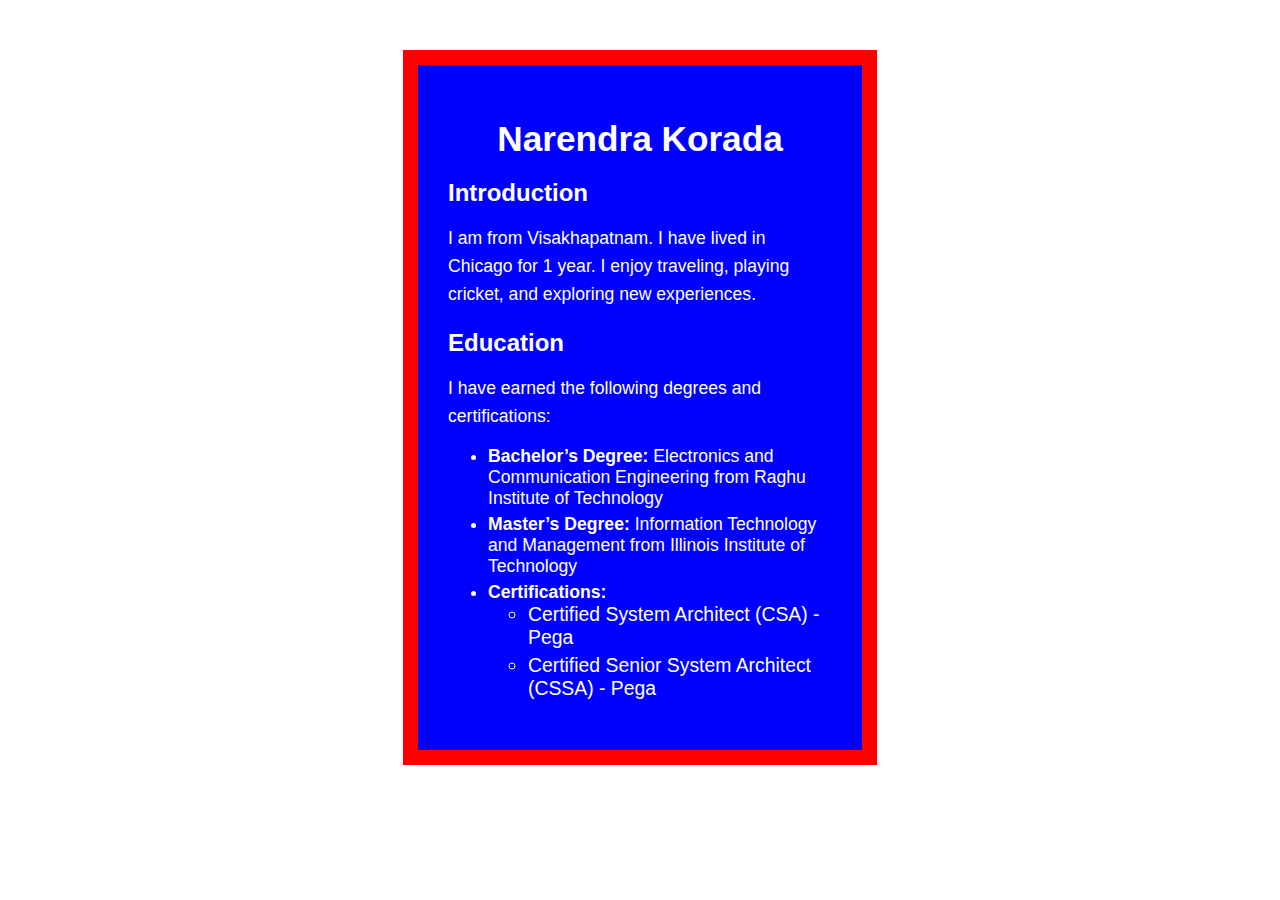
==== Lab1/index.html @ 4bc114f1 "Update Html and Css file" ====
<!DOCTYPE html>
<html lang="en">
<head>
    <meta charset="UTF-8">
    <meta name="viewport" content="width=device-width, initial-scale=1.0">
    <title>Narendra Korada - Profile Page</title>
    <link rel="stylesheet" href="style.css">
</head>
<body>

    <div class="container">
        <h1>Narendra Korada</h1>

        <section class="section">
            <h2>Introduction</h2>
            <p>I am from Visakhapatnam. I have lived in Chicago for 1 year. I enjoy traveling, playing cricket, and exploring new experiences.</p>
        </section>

        <section class="section">
            <h2>Education</h2>
            <p>I have earned the following degrees and certifications:</p>
            <ul>
                <li><strong>Bachelor’s Degree:</strong> Electronics and Communication Engineering from Raghu Institute of Technology</li>
                <li><strong>Master’s Degree:</strong> Information Technology and Management from Illinois Institute of Technology</li>
                <li>
                    <strong>Certifications:</strong>
                    <ul>
                        <li>Certified System Architect (CSA) - Pega</li>
                        <li>Certified Senior System Architect (CSSA) - Pega</li>
                    </ul>
                </li>
            </ul>
        </section>
    </div>

</body>
</html>
---- Lab1/style.css ----
body {
    font-family: Arial, sans-serif;
    background-color: white;
    text-align: center;
    margin: 0;
    padding: 0;
}

.container {
    width: 30%; /* Adjusted to be narrower */
    margin: 50px auto;
    padding: 30px; /* Increased padding for better spacing */
    background-color: blue;
    color: white;
    border: 15px solid red; /* Thickened the red border */
    text-align: left;
}

h1 {
    text-align: center;
    font-size: 2.2em; /* Increased to match example */
    font-weight: bold;
    margin-bottom: 20px; /* Added spacing below */
}

h2 {
    font-size: 1.5em;
    font-weight: bold;
    margin-bottom: 10px;
}

.section {
    margin-bottom: 20px; /* Increased space between sections */
}

p {
    font-size: 1.1em;
    line-height: 1.6;
    margin-bottom: 10px; /* More spacing */
}

ul {
    padding-left: 20px;
    margin-left: 20px;
}

ul li {
    margin-bottom: 5px;
    font-size: 1.1em; /* Slightly larger text */
}
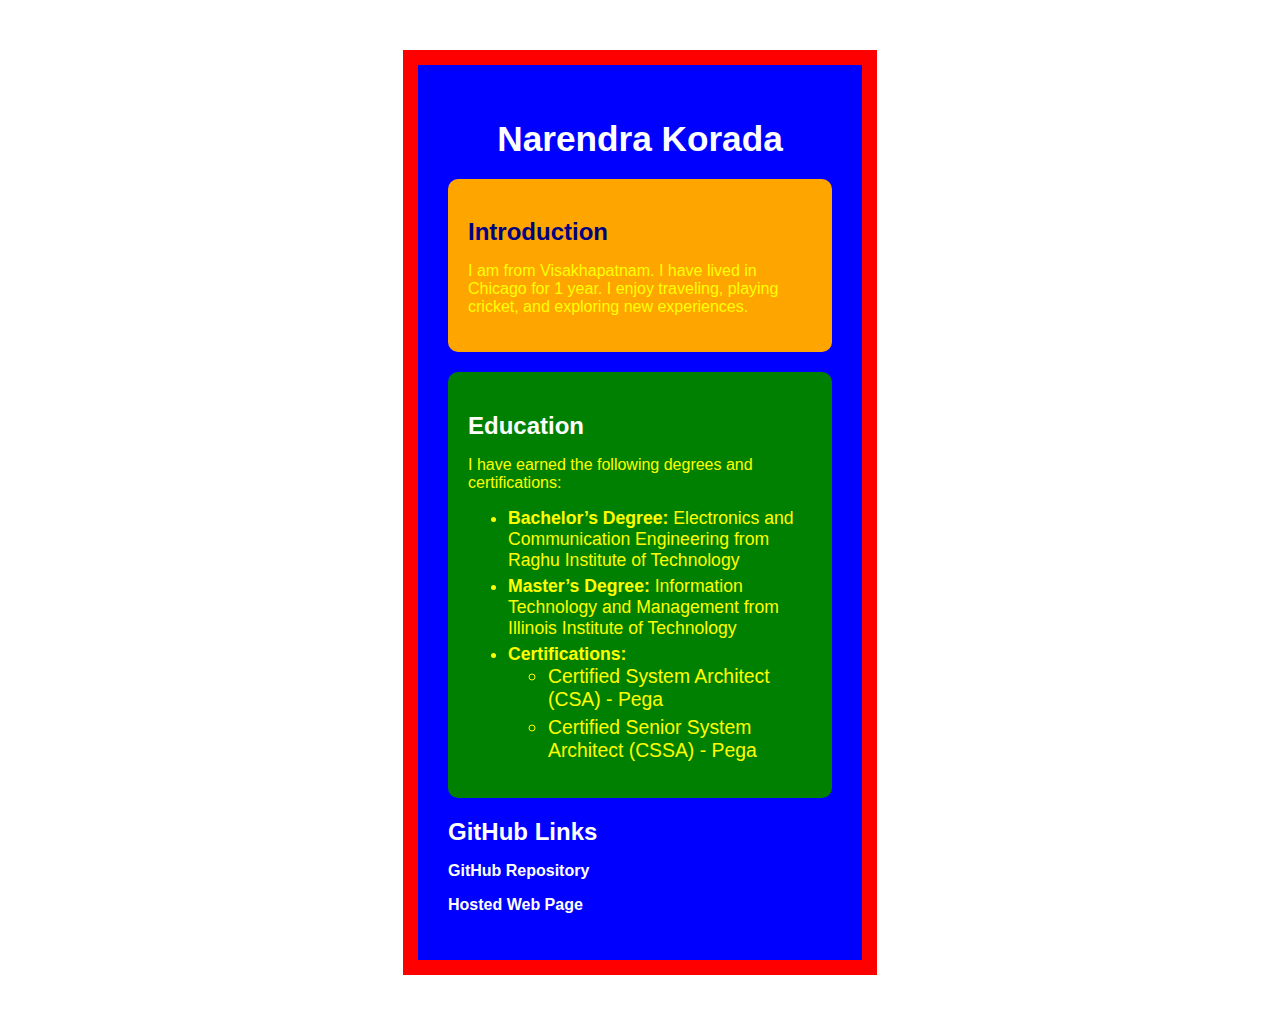
==== commit 4431ce35: "Update the index and css file with section and color styling" ====
--- a/Lab1/index.html
+++ b/Lab1/index.html
@@ -11,12 +11,12 @@
     <div class="container">
         <h1>Narendra Korada</h1>
 
-        <section class="section">
+        <section class="introduction">
             <h2>Introduction</h2>
             <p>I am from Visakhapatnam. I have lived in Chicago for 1 year. I enjoy traveling, playing cricket, and exploring new experiences.</p>
         </section>
 
-        <section class="section">
+        <section class="education">
             <h2>Education</h2>
             <p>I have earned the following degrees and certifications:</p>
             <ul>
@@ -31,6 +31,12 @@
                 </li>
             </ul>
         </section>
+
+        <section class="links">
+            <h2>GitHub Links</h2>
+            <p><a href="https://github.com/Nkorada1/Webapps-ITMD-541" target="_blank" rel="noopener">GitHub Repository</a></p>
+            <p><a href="https://nkorada1.github.io/Webapps-ITMD-541/Lab1/" target="_blank" rel="noopener">Hosted Web Page</a></p>
+        </section>
     </div>
 
 </body>
--- a/Lab1/style.css
+++ b/Lab1/style.css
@@ -7,20 +7,20 @@
 }
 
 .container {
-    width: 30%; /* Adjusted to be narrower */
+    width: 30%;
     margin: 50px auto;
-    padding: 30px; /* Increased padding for better spacing */
+    padding: 30px;
     background-color: blue;
     color: white;
-    border: 15px solid red; /* Thickened the red border */
+    border: 15px solid red;
     text-align: left;
 }
 
 h1 {
     text-align: center;
-    font-size: 2.2em; /* Increased to match example */
+    font-size: 2.2em;
     font-weight: bold;
-    margin-bottom: 20px; /* Added spacing below */
+    margin-bottom: 20px;
 }
 
 h2 {
@@ -29,14 +29,20 @@
     margin-bottom: 10px;
 }
 
-.section {
-    margin-bottom: 20px; /* Increased space between sections */
+.introduction, .education {
+    padding: 20px;
+    margin-bottom: 20px;
+    border-radius: 10px;
 }
 
-p {
-    font-size: 1.1em;
-    line-height: 1.6;
-    margin-bottom: 10px; /* More spacing */
+.introduction {
+    background-color: orange; /* First colored box */
+    color: navy;
+}
+
+.education {
+    background-color: green; /* Second colored box */
+    color: white;
 }
 
 ul {
@@ -46,5 +52,24 @@
 
 ul li {
     margin-bottom: 5px;
-    font-size: 1.1em; /* Slightly larger text */
+    font-size: 1.1em;
 }
+
+p, li {
+    color: yellow;
+}
+
+h1 {
+    text-align: center;
+}
+
+
+.links a {
+    color: white;
+    text-decoration: none; /* Removes underline */
+    font-weight: bold;
+}
+
+.links a:hover {
+    color: lightgray;
+}
